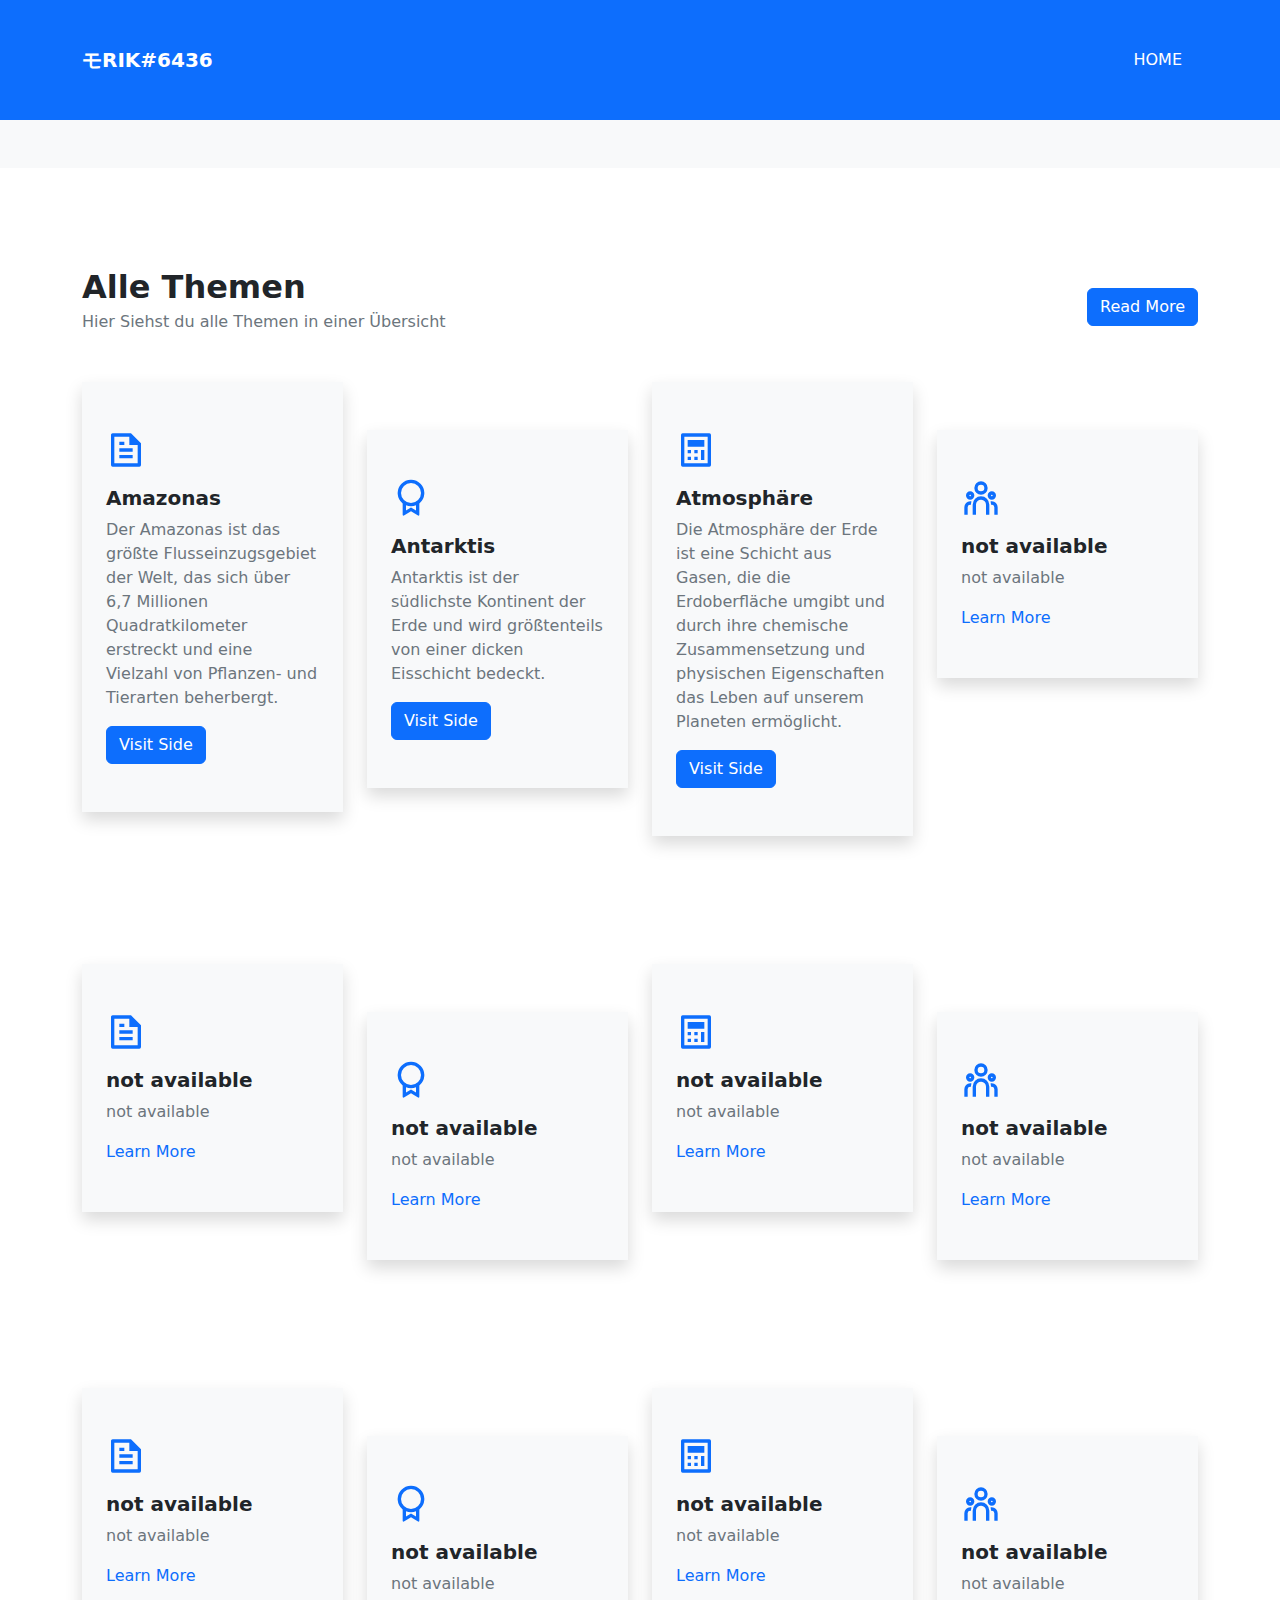
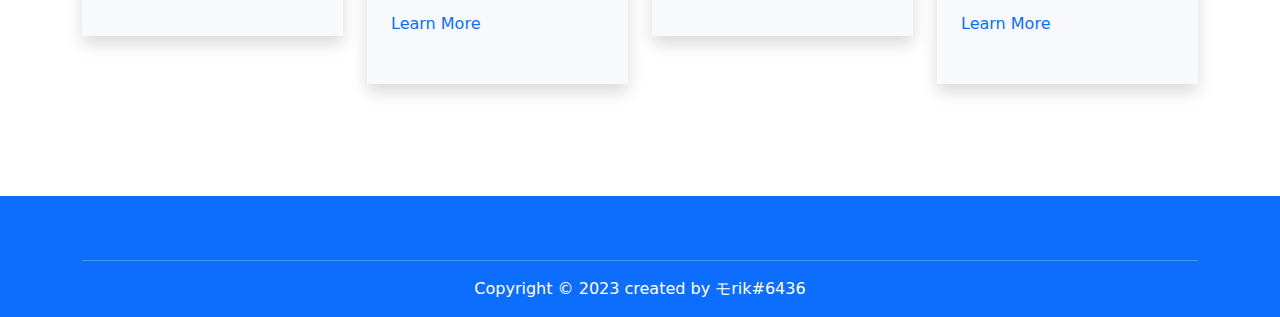
==== index.html @ 33eec868 "First Commit" ====
<!DOCTYPE html>
<html lang="en">
    <head>
        <meta charset="utf-8">
        <meta http-equiv="X-UA-Compatible" content="IE=edge">
        <meta name="viewport" content="width=device-width, initial-scale=1, shrink-to-fit=no">
        <meta name="description" content="Pinegrow Web Editor - Professional Services Bootstrap v5 Template">
        <meta name="author" content="">
        <title>Blank Template for Bootstrap</title>
        <!-- Bootstrap core CSS -->
        <link href="bootstrap/css/bootstrap.min.css" rel="stylesheet">
        <link rel="stylesheet" href="blocks.css">
        <!-- Custom styles for this template -->
        <link href="style.css" rel="stylesheet">
    </head>
    <body>
        <header>
            <nav class="bg-primary navbar navbar-dark navbar-expand-lg py-4"> 
                <div class="container"> <a class="fw-bold navbar-brand text-uppercase" href="https://erikmainjava.github.io/github.io/" target>モRIK#6436</a> 
                    <button class="navbar-toggler" type="button" data-bs-toggle="collapse" data-bs-target="#navbarNavDropdown-21" aria-controls="navbarNavDropdown-21" aria-expanded="false" aria-label="Toggle navigation"> <span class="navbar-toggler-icon"></span> 
                    </button>                     
                    <div class="collapse navbar-collapse " id="navbarNavDropdown-21"> 
                        <ul class="ms-auto navbar-nav"> 
                            <li class="nav-item"> <a class="active nav-link px-lg-3 py-lg-4 text-uppercase" aria-current="page" href="https://erikmainjava.github.io/github.io/">Home</a> 
                            </li>                             
                            <li class="nav-item"> 
</li>                             
                            <li class="nav-item"> 
</li>                             
                            <li class="nav-item dropdown"> 
                                <div class="dropdown-menu" aria-labelledby="navbarDropdownMenuLink"> <a class="dropdown-item" href="#">Action</a> <a class="dropdown-item" href="#">Another action</a> <a class="dropdown-item" href="#">Something else here</a> 
                                </div>                                 
                            </li>                             
                            <li class="nav-item"> 
</li>                             
                        </ul>                         
                    </div>                     
                </div>                 
            </nav>
        </header>
        <section class="bg-light pt-5 text-secondary">
            <div class="container">
</div>
        </section>
        <section class="pb-5 pt-5 text-secondary"> 
            <div class="container pb-5 pt-5"> 
                <div class="align-items-center mb-3 row"> 
                    <div class="col-lg-7"> 
                        <h2 class="h6 mb-1 text-primary"></h2> 
                        <h3 class="fw-bold h2 mb-1 text-dark">Alle Themen</h3>
                        <p class="fw-light">Hier Siehst du alle Themen in einer Übersicht</p> 
                    </div>                     
                    <div class="col-lg-auto ms-auto"> <a href="#" class="btn btn-primary">Read More</a> 
                    </div>                     
                </div>                 
                <div class="row"> 
                    <div class="col-sm-6 col-xl-3 pb-3 pt-3"> 
                        <div class="bg-light d-block pb-5 ps-4 pe-4 pt-5 shadow">
                            <svg xmlns="http://www.w3.org/2000/svg" viewBox="0 0 24 24" fill="currentColor" width="2.5em" height="2.5em" class="mb-3 text-primary">
                                <g>
                                    <path fill="none" d="M0 0h24v24H0z"/>
                                    <path d="M21 8v12.993A1 1 0 0 1 20.007 22H3.993A.993.993 0 0 1 3 21.008V2.992C3 2.455 3.449 2 4.002 2h10.995L21 8zm-2 1h-5V4H5v16h14V9zM8 7h3v2H8V7zm0 4h8v2H8v-2zm0 4h8v2H8v-2z"/>
                                </g>
                            </svg>                             
                            <h4 class="fw-bold h5 text-dark">Amazonas</h4> 
                            <p>Der Amazonas ist das größte Flusseinzugsgebiet der Welt, das sich über 6,7 Millionen Quadratkilometer erstreckt und eine Vielzahl von Pflanzen- und Tierarten beherbergt.</p>
                            <a href="themes/amazonas/index.html" class="btn btn-primary">Visit Side</a>
                        </div>                         
                    </div>                     
                    <div class="col-sm-6 col-xl-3 pb-3 pt-3"> 
                        <div class="bg-light d-block mb-sm-n5 mt-sm-5 pb-5 ps-4 pe-4 pt-5 shadow">
                            <svg xmlns="http://www.w3.org/2000/svg" viewBox="0 0 24 24" fill="currentColor" width="2.5em" height="2.5em" class="mb-3 text-primary">
                                <g>
                                    <path fill="none" d="M0 0h24v24H0z"/>
                                    <path d="M17 15.245v6.872a.5.5 0 0 1-.757.429L12 20l-4.243 2.546a.5.5 0 0 1-.757-.43v-6.87a8 8 0 1 1 10 0zm-8 1.173v3.05l3-1.8 3 1.8v-3.05A7.978 7.978 0 0 1 12 17a7.978 7.978 0 0 1-3-.582zM12 15a6 6 0 1 0 0-12 6 6 0 0 0 0 12z"/>
                                </g>
                            </svg>                             
                            <h4 class="fw-bold h5 text-dark">Antarktis</h4> 
                            <p>Antarktis ist der südlichste Kontinent der Erde und wird größtenteils von einer dicken Eisschicht bedeckt.</p>
                            <a href="themes/antarktis/index.html" class="btn btn-primary">Visit Side</a>
                        </div>                         
                    </div>                     
                    <div class="col-sm-6 col-xl-3 pb-3 pt-3"> 
                        <div class="bg-light d-block pb-5 ps-4 pe-4 pt-5 shadow">
                            <svg xmlns="http://www.w3.org/2000/svg" viewBox="0 0 24 24" fill="currentColor" width="2.5em" height="2.5em" class="mb-3 text-primary">
                                <g>
                                    <path fill="none" d="M0 0h24v24H0z"/>
                                    <path d="M4 2h16a1 1 0 0 1 1 1v18a1 1 0 0 1-1 1H4a1 1 0 0 1-1-1V3a1 1 0 0 1 1-1zm1 2v16h14V4H5zm2 2h10v4H7V6zm0 6h2v2H7v-2zm0 4h2v2H7v-2zm4-4h2v2h-2v-2zm0 4h2v2h-2v-2zm4-4h2v6h-2v-6z"/>
                                </g>
                            </svg>                             
                            <h4 class="fw-bold h5 text-dark">Atmosphäre</h4> 
                            <p>Die Atmosphäre der Erde ist eine Schicht aus Gasen, die die Erdoberfläche umgibt und durch ihre chemische Zusammensetzung und physischen Eigenschaften das Leben auf unserem Planeten ermöglicht.</p>
                            <a href="themes/atmosphäre/index.html" class="btn btn-primary">Visit Side</a>
                        </div>                         
                    </div>                     
                    <div class="col-sm-6 col-xl-3 pb-3 pt-3"> 
                        <div class="bg-light d-block mt-sm-5 pb-5 ps-4 pe-4 pt-5 shadow">
                            <svg xmlns="http://www.w3.org/2000/svg" viewBox="0 0 24 24" fill="currentColor" width="2.5em" height="2.5em" class="mb-3 text-primary">
                                <g>
                                    <path fill="none" d="M0 0h24v24H0z"/>
                                    <path fill-rule="nonzero" d="M12 11a5 5 0 0 1 5 5v6h-2v-6a3 3 0 0 0-2.824-2.995L12 13a3 3 0 0 0-2.995 2.824L9 16v6H7v-6a5 5 0 0 1 5-5zm-6.5 3c.279 0 .55.033.81.094a5.947 5.947 0 0 0-.301 1.575L6 16v.086a1.492 1.492 0 0 0-.356-.08L5.5 16a1.5 1.5 0 0 0-1.493 1.356L4 17.5V22H2v-4.5A3.5 3.5 0 0 1 5.5 14zm13 0a3.5 3.5 0 0 1 3.5 3.5V22h-2v-4.5a1.5 1.5 0 0 0-1.356-1.493L18.5 16c-.175 0-.343.03-.5.085V16c0-.666-.108-1.306-.309-1.904.259-.063.53-.096.809-.096zm-13-6a2.5 2.5 0 1 1 0 5 2.5 2.5 0 0 1 0-5zm13 0a2.5 2.5 0 1 1 0 5 2.5 2.5 0 0 1 0-5zm-13 2a.5.5 0 1 0 0 1 .5.5 0 0 0 0-1zm13 0a.5.5 0 1 0 0 1 .5.5 0 0 0 0-1zM12 2a4 4 0 1 1 0 8 4 4 0 0 1 0-8zm0 2a2 2 0 1 0 0 4 2 2 0 0 0 0-4z"/>
                                </g>
                            </svg>                             
                            <h4 class="fw-bold h5 text-dark">not available</h4> 
                            <p>not available</p>
                            <a href="#" class="text-decoration-none">Learn More</a> 
                        </div>                         
                    </div>                     
                </div>                 
            </div>
            <div class="container pb-5 pt-5">                  
                <div class="row"> 
                    <div class="col-sm-6 col-xl-3 pb-3 pt-3"> 
                        <div class="bg-light d-block pb-5 ps-4 pe-4 pt-5 shadow">
                            <svg xmlns="http://www.w3.org/2000/svg" viewBox="0 0 24 24" fill="currentColor" width="2.5em" height="2.5em" class="mb-3 text-primary">
                                <g>
                                    <path fill="none" d="M0 0h24v24H0z"/>
                                    <path d="M21 8v12.993A1 1 0 0 1 20.007 22H3.993A.993.993 0 0 1 3 21.008V2.992C3 2.455 3.449 2 4.002 2h10.995L21 8zm-2 1h-5V4H5v16h14V9zM8 7h3v2H8V7zm0 4h8v2H8v-2zm0 4h8v2H8v-2z"/>
                                </g>
                            </svg>                             
                            <h4 class="fw-bold h5 text-dark">not available</h4> 
                            <p>not available</p>
                            <a href="#" class="text-decoration-none">Learn More</a> 
                        </div>                         
                    </div>                     
                    <div class="col-sm-6 col-xl-3 pb-3 pt-3"> 
                        <div class="bg-light d-block mb-sm-n5 mt-sm-5 pb-5 ps-4 pe-4 pt-5 shadow">
                            <svg xmlns="http://www.w3.org/2000/svg" viewBox="0 0 24 24" fill="currentColor" width="2.5em" height="2.5em" class="mb-3 text-primary">
                                <g>
                                    <path fill="none" d="M0 0h24v24H0z"/>
                                    <path d="M17 15.245v6.872a.5.5 0 0 1-.757.429L12 20l-4.243 2.546a.5.5 0 0 1-.757-.43v-6.87a8 8 0 1 1 10 0zm-8 1.173v3.05l3-1.8 3 1.8v-3.05A7.978 7.978 0 0 1 12 17a7.978 7.978 0 0 1-3-.582zM12 15a6 6 0 1 0 0-12 6 6 0 0 0 0 12z"/>
                                </g>
                            </svg>                             
                            <h4 class="fw-bold h5 text-dark">not available</h4> 
                            <p>not available</p><a href="#" class="text-decoration-none">Learn More</a> 
                        </div>                         
                    </div>                     
                    <div class="col-sm-6 col-xl-3 pb-3 pt-3"> 
                        <div class="bg-light d-block pb-5 ps-4 pe-4 pt-5 shadow">
                            <svg xmlns="http://www.w3.org/2000/svg" viewBox="0 0 24 24" fill="currentColor" width="2.5em" height="2.5em" class="mb-3 text-primary">
                                <g>
                                    <path fill="none" d="M0 0h24v24H0z"/>
                                    <path d="M4 2h16a1 1 0 0 1 1 1v18a1 1 0 0 1-1 1H4a1 1 0 0 1-1-1V3a1 1 0 0 1 1-1zm1 2v16h14V4H5zm2 2h10v4H7V6zm0 6h2v2H7v-2zm0 4h2v2H7v-2zm4-4h2v2h-2v-2zm0 4h2v2h-2v-2zm4-4h2v6h-2v-6z"/>
                                </g>
                            </svg>                             
                            <h4 class="fw-bold h5 text-dark">not available</h4> 
                            <p>not available</p><a href="#" class="text-decoration-none">Learn More</a> 
                        </div>                         
                    </div>                     
                    <div class="col-sm-6 col-xl-3 pb-3 pt-3"> 
                        <div class="bg-light d-block mt-sm-5 pb-5 ps-4 pe-4 pt-5 shadow">
                            <svg xmlns="http://www.w3.org/2000/svg" viewBox="0 0 24 24" fill="currentColor" width="2.5em" height="2.5em" class="mb-3 text-primary">
                                <g>
                                    <path fill="none" d="M0 0h24v24H0z"/>
                                    <path fill-rule="nonzero" d="M12 11a5 5 0 0 1 5 5v6h-2v-6a3 3 0 0 0-2.824-2.995L12 13a3 3 0 0 0-2.995 2.824L9 16v6H7v-6a5 5 0 0 1 5-5zm-6.5 3c.279 0 .55.033.81.094a5.947 5.947 0 0 0-.301 1.575L6 16v.086a1.492 1.492 0 0 0-.356-.08L5.5 16a1.5 1.5 0 0 0-1.493 1.356L4 17.5V22H2v-4.5A3.5 3.5 0 0 1 5.5 14zm13 0a3.5 3.5 0 0 1 3.5 3.5V22h-2v-4.5a1.5 1.5 0 0 0-1.356-1.493L18.5 16c-.175 0-.343.03-.5.085V16c0-.666-.108-1.306-.309-1.904.259-.063.53-.096.809-.096zm-13-6a2.5 2.5 0 1 1 0 5 2.5 2.5 0 0 1 0-5zm13 0a2.5 2.5 0 1 1 0 5 2.5 2.5 0 0 1 0-5zm-13 2a.5.5 0 1 0 0 1 .5.5 0 0 0 0-1zm13 0a.5.5 0 1 0 0 1 .5.5 0 0 0 0-1zM12 2a4 4 0 1 1 0 8 4 4 0 0 1 0-8zm0 2a2 2 0 1 0 0 4 2 2 0 0 0 0-4z"/>
                                </g>
                            </svg>                             
                            <h4 class="fw-bold h5 text-dark">not available</h4> 
                            <p>not available</p><a href="#" class="text-decoration-none">Learn More</a> 
                        </div>                         
                    </div>                     
                </div>                 
            </div>

            <div class="container pb-5 pt-5"> 
                <div class="row"> 
                    <div class="col-sm-6 col-xl-3 pb-3 pt-3"> 
                        <div class="bg-light d-block pb-5 ps-4 pe-4 pt-5 shadow">
                            <svg xmlns="http://www.w3.org/2000/svg" viewBox="0 0 24 24" fill="currentColor" width="2.5em" height="2.5em" class="mb-3 text-primary">
                                <g>
                                    <path fill="none" d="M0 0h24v24H0z"/>
                                    <path d="M21 8v12.993A1 1 0 0 1 20.007 22H3.993A.993.993 0 0 1 3 21.008V2.992C3 2.455 3.449 2 4.002 2h10.995L21 8zm-2 1h-5V4H5v16h14V9zM8 7h3v2H8V7zm0 4h8v2H8v-2zm0 4h8v2H8v-2z"/>
                                </g>
                            </svg>                             
                            <h4 class="fw-bold h5 text-dark">not available</h4> 
                            <p>not available</p>
                            <a href="#" class="text-decoration-none">Learn More</a> 
                        </div>                         
                    </div>                     
                    <div class="col-sm-6 col-xl-3 pb-3 pt-3"> 
                        <div class="bg-light d-block mb-sm-n5 mt-sm-5 pb-5 ps-4 pe-4 pt-5 shadow">
                            <svg xmlns="http://www.w3.org/2000/svg" viewBox="0 0 24 24" fill="currentColor" width="2.5em" height="2.5em" class="mb-3 text-primary">
                                <g>
                                    <path fill="none" d="M0 0h24v24H0z"/>
                                    <path d="M17 15.245v6.872a.5.5 0 0 1-.757.429L12 20l-4.243 2.546a.5.5 0 0 1-.757-.43v-6.87a8 8 0 1 1 10 0zm-8 1.173v3.05l3-1.8 3 1.8v-3.05A7.978 7.978 0 0 1 12 17a7.978 7.978 0 0 1-3-.582zM12 15a6 6 0 1 0 0-12 6 6 0 0 0 0 12z"/>
                                </g>
                            </svg>                             
                            <h4 class="fw-bold h5 text-dark">not available</h4> 
                            <p>not available</p>
                            <a href="#" class="text-decoration-none">Learn More</a> 
                        </div>                         
                    </div>                     
                    <div class="col-sm-6 col-xl-3 pb-3 pt-3"> 
                        <div class="bg-light d-block pb-5 ps-4 pe-4 pt-5 shadow">
                            <svg xmlns="http://www.w3.org/2000/svg" viewBox="0 0 24 24" fill="currentColor" width="2.5em" height="2.5em" class="mb-3 text-primary">
                                <g>
                                    <path fill="none" d="M0 0h24v24H0z"/>
                                    <path d="M4 2h16a1 1 0 0 1 1 1v18a1 1 0 0 1-1 1H4a1 1 0 0 1-1-1V3a1 1 0 0 1 1-1zm1 2v16h14V4H5zm2 2h10v4H7V6zm0 6h2v2H7v-2zm0 4h2v2H7v-2zm4-4h2v2h-2v-2zm0 4h2v2h-2v-2zm4-4h2v6h-2v-6z"/>
                                </g>
                            </svg>                             
                            <h4 class="fw-bold h5 text-dark">not available</h4> 
                            <p>not available</p>
                            <a href="#" class="text-decoration-none">Learn More</a> 
                        </div>                         
                    </div>                     
                    <div class="col-sm-6 col-xl-3 pb-3 pt-3"> 
                        <div class="bg-light d-block mt-sm-5 pb-5 ps-4 pe-4 pt-5 shadow">
                            <svg xmlns="http://www.w3.org/2000/svg" viewBox="0 0 24 24" fill="currentColor" width="2.5em" height="2.5em" class="mb-3 text-primary">
                                <g>
                                    <path fill="none" d="M0 0h24v24H0z"/>
                                    <path fill-rule="nonzero" d="M12 11a5 5 0 0 1 5 5v6h-2v-6a3 3 0 0 0-2.824-2.995L12 13a3 3 0 0 0-2.995 2.824L9 16v6H7v-6a5 5 0 0 1 5-5zm-6.5 3c.279 0 .55.033.81.094a5.947 5.947 0 0 0-.301 1.575L6 16v.086a1.492 1.492 0 0 0-.356-.08L5.5 16a1.5 1.5 0 0 0-1.493 1.356L4 17.5V22H2v-4.5A3.5 3.5 0 0 1 5.5 14zm13 0a3.5 3.5 0 0 1 3.5 3.5V22h-2v-4.5a1.5 1.5 0 0 0-1.356-1.493L18.5 16c-.175 0-.343.03-.5.085V16c0-.666-.108-1.306-.309-1.904.259-.063.53-.096.809-.096zm-13-6a2.5 2.5 0 1 1 0 5 2.5 2.5 0 0 1 0-5zm13 0a2.5 2.5 0 1 1 0 5 2.5 2.5 0 0 1 0-5zm-13 2a.5.5 0 1 0 0 1 .5.5 0 0 0 0-1zm13 0a.5.5 0 1 0 0 1 .5.5 0 0 0 0-1zM12 2a4 4 0 1 1 0 8 4 4 0 0 1 0-8zm0 2a2 2 0 1 0 0 4 2 2 0 0 0 0-4z"/>
                                </g>
                            </svg>                             
                            <h4 class="fw-bold h5 text-dark">not available</h4> 
                            <p>not available</p>
                            <a href="#" class="text-decoration-none">Learn More</a> 
                        </div>                         
                    </div>                     
                </div>                 
            </div>             
        </section>
        <section> 
            <div class="container"> 
</div>             
        </section>
        <section> 
</section>
        <footer class="bg-primary pt-5 text-white"> 
            <div class="container"> 
                <div class="row"> 
</div>                 
                <div class="pb-3 pt-3 text-center"> 
                    <hr class="border-light mt-0"> 
                    <p class="mb-0">Copyright &copy; 2023 created by モrik#6436</p> 
                </div>                 
            </div>             
        </footer>
        <script src="assets/js/popper.min.js"></script>
        <script src="bootstrap/js/bootstrap.min.js"></script>
    </body>
</html>
---- blocks.css ----
.proportions-box-square {
    position: relative;
    padding: 100% 0 0 !important;
    height: 0;
}

.proportions-box-content {
    width: 100%;
    height: 100%;
    top: 0;
    left: 0;
    position: absolute;
}

.background-cover {
    background-size: cover;
    background-repeat: no-repeat;
    background-position: center center;
}

.background-left-top {
    background-position: left top;
}

.background-left-center {
    background-position: left center;
}

.background-left-bottom {
    background-position: left bottom;
}

.background-right-top {
    background-position: right top;
}

.background-right-center {
    background-position: right center;
}

.background-right-bottom {
    background-position: right bottom;
}

.background-center-top {
    background-position: center top;
}

.background-center-center {
    background-position: center center;
}

.background-center-bottom {
    background-position: center bottom;
}

.border-width-1 {
    border-width: 1px !important;
}

.border-width-2 {
    border-width: 2px !important;
}

.border-width-3 {
    border-width: 3px !important;
}

.border-width-4 {
    border-width: 4px !important;
}

.border-width-6 {
    border-width: 6px !important;
}

.border-width-8 {
    border-width: 8px !important;
}

.border-width-12 {
    border-width: 12px !important;
}

.border-width-16 {
    border-width: 16px !important;
}

.border-width-24 {
    border-width: 24px !important;
}

.image-fit {
    object-fit: contain;
    object-position: center center;
}

.image-fit-left-top {
    object-position: left top;
}

.image-fit-left-center {
    object-position: left center;
}

.image-fit-left-bottom {
    object-position: left bottom;
}

.image-fit-right-top {
    object-position: right top;
}

.image-fit-right-center {
    object-position: right center;
}

.image-fit-right-bottom {
    object-position: right bottom;
}

.image-fit-center-top {
    object-position: center top;
}

.image-fit-center-center {
    object-position: center center;
}

.image-fit-center-bottom {
    object-position: center bottom;
}

.transition {
    transition: all 0.25s ease-in;
}

.transition-slow {
    transition: all 0.5s ease-in;
}

.transition-very-slow {
    transition: all 1s ease-in;
}

.line-height-1 {
    line-height: 1 !important;
}

.opacity-100 {
    opacity: 1 !important;
}

.opacity-85 {
    opacity: 0.85 !important;
}

.opacity-75 {
    opacity: 0.75 !important;
}

.opacity-50 {
    opacity: 0.50 !important;
}

.opacity-25 {
    opacity: 0.25 !important;
}

.opacity-0 {
    opacity: 0 !important;
}
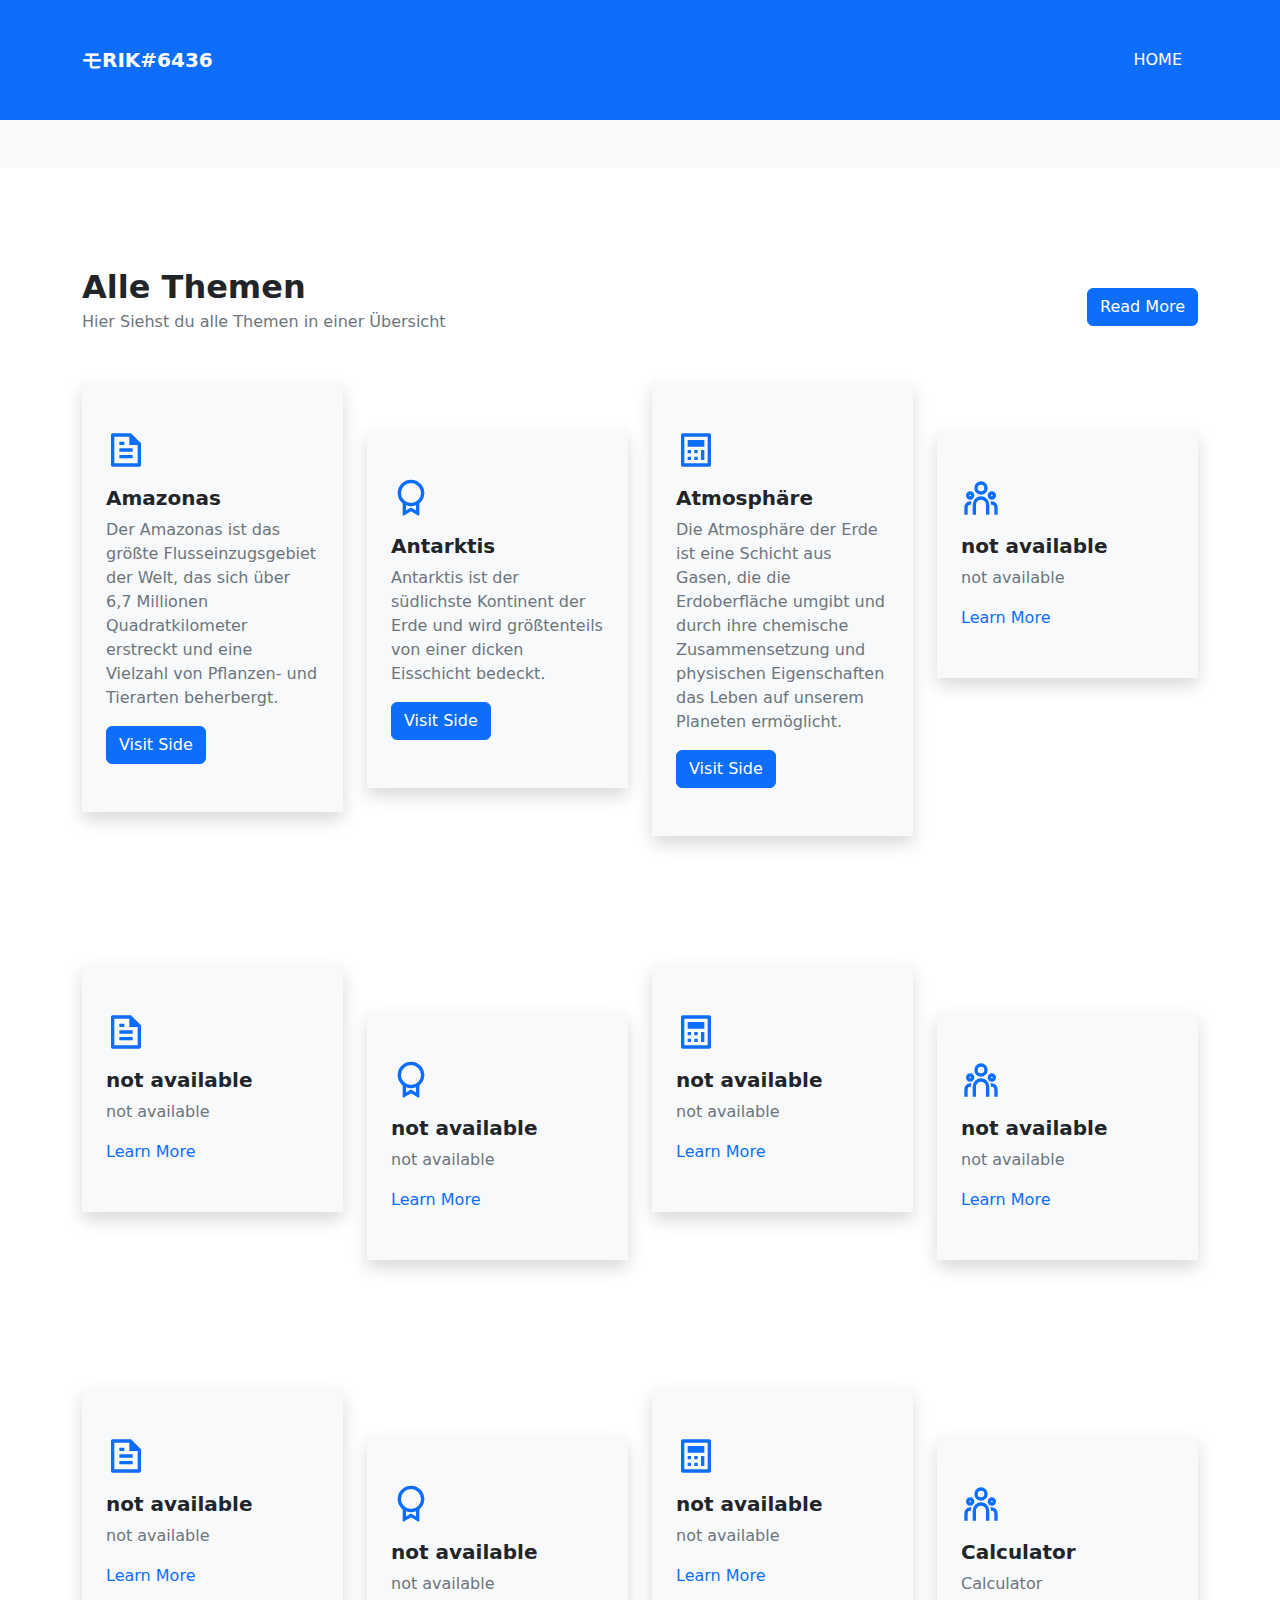
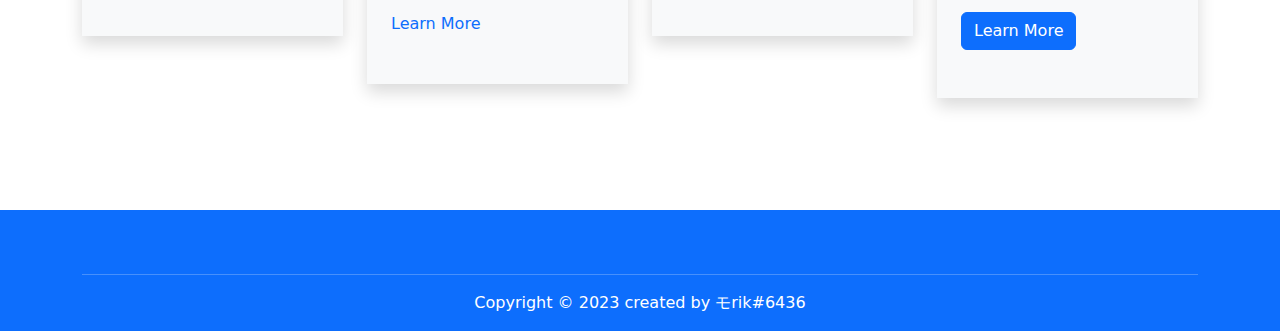
==== commit 183b04e5: "Button Fixes" ====
--- a/index.html
+++ b/index.html
@@ -6,7 +6,7 @@
         <meta name="viewport" content="width=device-width, initial-scale=1, shrink-to-fit=no">
         <meta name="description" content="Pinegrow Web Editor - Professional Services Bootstrap v5 Template">
         <meta name="author" content="">
-        <title>Blank Template for Bootstrap</title>
+        <title>Erdkunde モRIK#6436</title>
         <!-- Bootstrap core CSS -->
         <link href="bootstrap/css/bootstrap.min.css" rel="stylesheet">
         <link rel="stylesheet" href="blocks.css">
@@ -211,9 +211,9 @@
                                     <path fill-rule="nonzero" d="M12 11a5 5 0 0 1 5 5v6h-2v-6a3 3 0 0 0-2.824-2.995L12 13a3 3 0 0 0-2.995 2.824L9 16v6H7v-6a5 5 0 0 1 5-5zm-6.5 3c.279 0 .55.033.81.094a5.947 5.947 0 0 0-.301 1.575L6 16v.086a1.492 1.492 0 0 0-.356-.08L5.5 16a1.5 1.5 0 0 0-1.493 1.356L4 17.5V22H2v-4.5A3.5 3.5 0 0 1 5.5 14zm13 0a3.5 3.5 0 0 1 3.5 3.5V22h-2v-4.5a1.5 1.5 0 0 0-1.356-1.493L18.5 16c-.175 0-.343.03-.5.085V16c0-.666-.108-1.306-.309-1.904.259-.063.53-.096.809-.096zm-13-6a2.5 2.5 0 1 1 0 5 2.5 2.5 0 0 1 0-5zm13 0a2.5 2.5 0 1 1 0 5 2.5 2.5 0 0 1 0-5zm-13 2a.5.5 0 1 0 0 1 .5.5 0 0 0 0-1zm13 0a.5.5 0 1 0 0 1 .5.5 0 0 0 0-1zM12 2a4 4 0 1 1 0 8 4 4 0 0 1 0-8zm0 2a2 2 0 1 0 0 4 2 2 0 0 0 0-4z"/>
                                 </g>
                             </svg>                             
-                            <h4 class="fw-bold h5 text-dark">not available</h4> 
-                            <p>not available</p>
-                            <a href="#" class="text-decoration-none">Learn More</a> 
+                            <h4 class="fw-bold h5 text-dark">Calculator</h4> 
+                            <p>Calculator</p>
+                            <a href="themes/calculator/index.html" class="btn btn-primary">Learn More</a> 
                         </div>                         
                     </div>                     
                 </div>                 
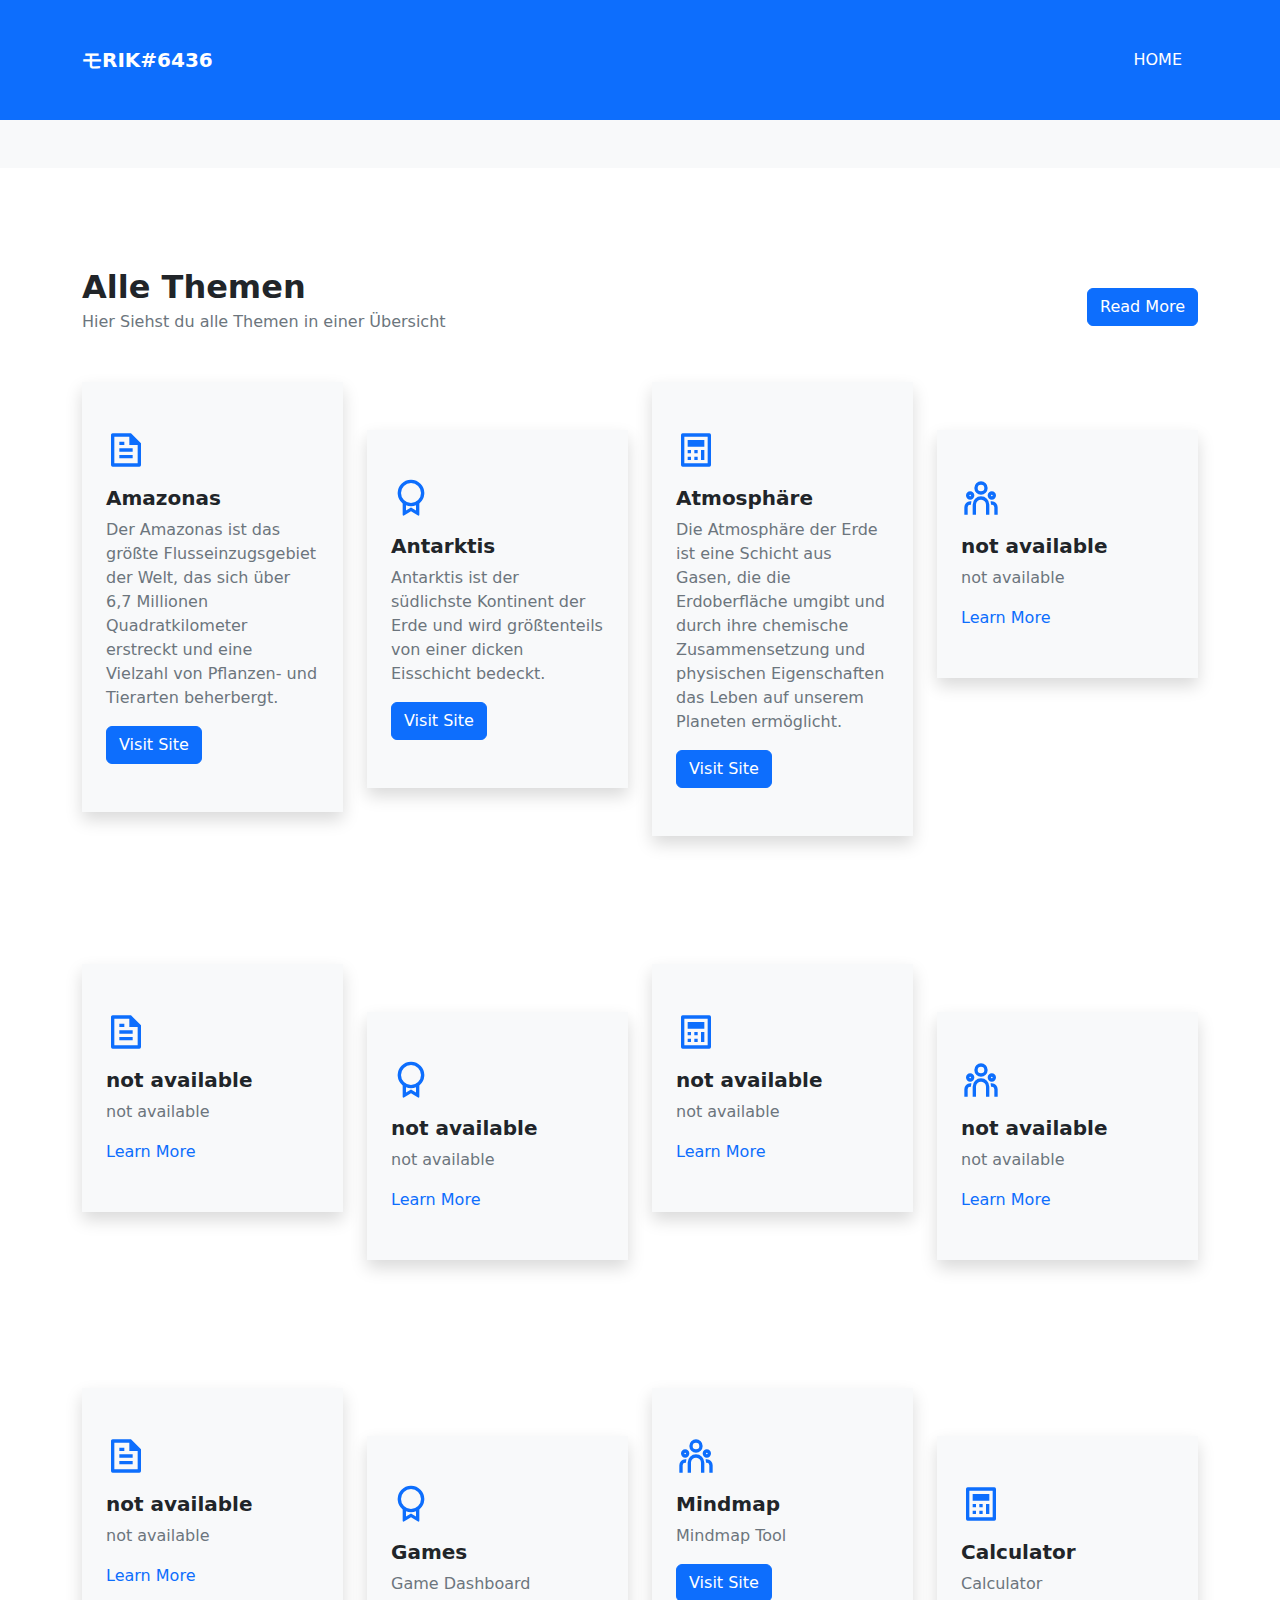
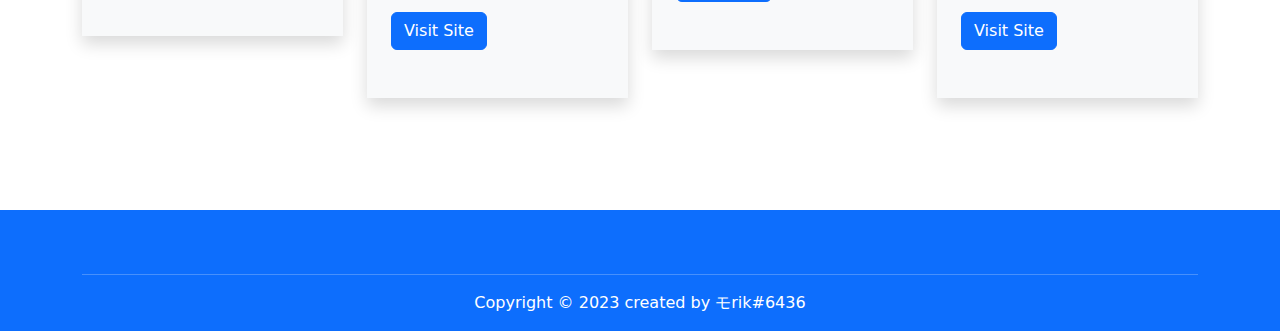
==== commit 03109007: "Game Fixes" ====
--- a/index.html
+++ b/index.html
@@ -4,8 +4,8 @@
         <meta charset="utf-8">
         <meta http-equiv="X-UA-Compatible" content="IE=edge">
         <meta name="viewport" content="width=device-width, initial-scale=1, shrink-to-fit=no">
-        <meta name="description" content="Pinegrow Web Editor - Professional Services Bootstrap v5 Template">
-        <meta name="author" content="">
+        <meta name="description" content="Dashbaord from Erik">
+        <meta name="author" content="モRIK#6436">
         <title>Erdkunde モRIK#6436</title>
         <!-- Bootstrap core CSS -->
         <link href="bootstrap/css/bootstrap.min.css" rel="stylesheet">
@@ -64,7 +64,7 @@
                             </svg>                             
                             <h4 class="fw-bold h5 text-dark">Amazonas</h4> 
                             <p>Der Amazonas ist das größte Flusseinzugsgebiet der Welt, das sich über 6,7 Millionen Quadratkilometer erstreckt und eine Vielzahl von Pflanzen- und Tierarten beherbergt.</p>
-                            <a href="themes/amazonas/index.html" class="btn btn-primary">Visit Side</a>
+                            <a href="themes/amazonas/index.html" class="btn btn-primary">Visit Site</a>
                         </div>                         
                     </div>                     
                     <div class="col-sm-6 col-xl-3 pb-3 pt-3"> 
@@ -77,7 +77,7 @@
                             </svg>                             
                             <h4 class="fw-bold h5 text-dark">Antarktis</h4> 
                             <p>Antarktis ist der südlichste Kontinent der Erde und wird größtenteils von einer dicken Eisschicht bedeckt.</p>
-                            <a href="themes/antarktis/index.html" class="btn btn-primary">Visit Side</a>
+                            <a href="themes/antarktis/index.html" class="btn btn-primary">Visit Site</a>
                         </div>                         
                     </div>                     
                     <div class="col-sm-6 col-xl-3 pb-3 pt-3"> 
@@ -90,7 +90,7 @@
                             </svg>                             
                             <h4 class="fw-bold h5 text-dark">Atmosphäre</h4> 
                             <p>Die Atmosphäre der Erde ist eine Schicht aus Gasen, die die Erdoberfläche umgibt und durch ihre chemische Zusammensetzung und physischen Eigenschaften das Leben auf unserem Planeten ermöglicht.</p>
-                            <a href="themes/atmosphäre/index.html" class="btn btn-primary">Visit Side</a>
+                            <a href="themes/atmosphäre/index.html" class="btn btn-primary">Visit Site</a>
                         </div>                         
                     </div>                     
                     <div class="col-sm-6 col-xl-3 pb-3 pt-3"> 
@@ -185,35 +185,35 @@
                                     <path d="M17 15.245v6.872a.5.5 0 0 1-.757.429L12 20l-4.243 2.546a.5.5 0 0 1-.757-.43v-6.87a8 8 0 1 1 10 0zm-8 1.173v3.05l3-1.8 3 1.8v-3.05A7.978 7.978 0 0 1 12 17a7.978 7.978 0 0 1-3-.582zM12 15a6 6 0 1 0 0-12 6 6 0 0 0 0 12z"/>
                                 </g>
                             </svg>                             
-                            <h4 class="fw-bold h5 text-dark">not available</h4> 
-                            <p>not available</p>
-                            <a href="#" class="text-decoration-none">Learn More</a> 
-                        </div>                         
-                    </div>                     
-                    <div class="col-sm-6 col-xl-3 pb-3 pt-3"> 
-                        <div class="bg-light d-block pb-5 ps-4 pe-4 pt-5 shadow">
+                            <h4 class="fw-bold h5 text-dark">Games</h4> 
+                            <p>Game Dashboard</p>
+                            <a href="games/hub/index.html" class="btn btn-primary">Visit Site</a> 
+                        </div>                         
+                    </div>                     
+                    <div class="col-sm-6 col-xl-3 pb-3 pt-3"> 
+                        <div class="bg-light d-block pb-5 ps-4 pe-4 pt-5 shadow">
+                            <svg xmlns="http://www.w3.org/2000/svg" viewBox="0 0 24 24" fill="currentColor" width="2.5em" height="2.5em" class="mb-3 text-primary">
+                                <g>
+                                    <path fill="none" d="M0 0h24v24H0z"/>
+                                    <path fill-rule="nonzero" d="M12 11a5 5 0 0 1 5 5v6h-2v-6a3 3 0 0 0-2.824-2.995L12 13a3 3 0 0 0-2.995 2.824L9 16v6H7v-6a5 5 0 0 1 5-5zm-6.5 3c.279 0 .55.033.81.094a5.947 5.947 0 0 0-.301 1.575L6 16v.086a1.492 1.492 0 0 0-.356-.08L5.5 16a1.5 1.5 0 0 0-1.493 1.356L4 17.5V22H2v-4.5A3.5 3.5 0 0 1 5.5 14zm13 0a3.5 3.5 0 0 1 3.5 3.5V22h-2v-4.5a1.5 1.5 0 0 0-1.356-1.493L18.5 16c-.175 0-.343.03-.5.085V16c0-.666-.108-1.306-.309-1.904.259-.063.53-.096.809-.096zm-13-6a2.5 2.5 0 1 1 0 5 2.5 2.5 0 0 1 0-5zm13 0a2.5 2.5 0 1 1 0 5 2.5 2.5 0 0 1 0-5zm-13 2a.5.5 0 1 0 0 1 .5.5 0 0 0 0-1zm13 0a.5.5 0 1 0 0 1 .5.5 0 0 0 0-1zM12 2a4 4 0 1 1 0 8 4 4 0 0 1 0-8zm0 2a2 2 0 1 0 0 4 2 2 0 0 0 0-4z"/>
+                                </g>
+                            </svg>                             
+                            <h4 class="fw-bold h5 text-dark">Mindmap</h4> 
+                            <p>Mindmap Tool</p>
+                            <a href="tools/mindmap/index.html" class="btn btn-primary">Visit Site</a> 
+                        </div>                         
+                    </div>                     
+                    <div class="col-sm-6 col-xl-3 pb-3 pt-3"> 
+                        <div class="bg-light d-block mt-sm-5 pb-5 ps-4 pe-4 pt-5 shadow">
                             <svg xmlns="http://www.w3.org/2000/svg" viewBox="0 0 24 24" fill="currentColor" width="2.5em" height="2.5em" class="mb-3 text-primary">
                                 <g>
                                     <path fill="none" d="M0 0h24v24H0z"/>
                                     <path d="M4 2h16a1 1 0 0 1 1 1v18a1 1 0 0 1-1 1H4a1 1 0 0 1-1-1V3a1 1 0 0 1 1-1zm1 2v16h14V4H5zm2 2h10v4H7V6zm0 6h2v2H7v-2zm0 4h2v2H7v-2zm4-4h2v2h-2v-2zm0 4h2v2h-2v-2zm4-4h2v6h-2v-6z"/>
-                                </g>
-                            </svg>                             
-                            <h4 class="fw-bold h5 text-dark">not available</h4> 
-                            <p>not available</p>
-                            <a href="#" class="text-decoration-none">Learn More</a> 
-                        </div>                         
-                    </div>                     
-                    <div class="col-sm-6 col-xl-3 pb-3 pt-3"> 
-                        <div class="bg-light d-block mt-sm-5 pb-5 ps-4 pe-4 pt-5 shadow">
-                            <svg xmlns="http://www.w3.org/2000/svg" viewBox="0 0 24 24" fill="currentColor" width="2.5em" height="2.5em" class="mb-3 text-primary">
-                                <g>
-                                    <path fill="none" d="M0 0h24v24H0z"/>
-                                    <path fill-rule="nonzero" d="M12 11a5 5 0 0 1 5 5v6h-2v-6a3 3 0 0 0-2.824-2.995L12 13a3 3 0 0 0-2.995 2.824L9 16v6H7v-6a5 5 0 0 1 5-5zm-6.5 3c.279 0 .55.033.81.094a5.947 5.947 0 0 0-.301 1.575L6 16v.086a1.492 1.492 0 0 0-.356-.08L5.5 16a1.5 1.5 0 0 0-1.493 1.356L4 17.5V22H2v-4.5A3.5 3.5 0 0 1 5.5 14zm13 0a3.5 3.5 0 0 1 3.5 3.5V22h-2v-4.5a1.5 1.5 0 0 0-1.356-1.493L18.5 16c-.175 0-.343.03-.5.085V16c0-.666-.108-1.306-.309-1.904.259-.063.53-.096.809-.096zm-13-6a2.5 2.5 0 1 1 0 5 2.5 2.5 0 0 1 0-5zm13 0a2.5 2.5 0 1 1 0 5 2.5 2.5 0 0 1 0-5zm-13 2a.5.5 0 1 0 0 1 .5.5 0 0 0 0-1zm13 0a.5.5 0 1 0 0 1 .5.5 0 0 0 0-1zM12 2a4 4 0 1 1 0 8 4 4 0 0 1 0-8zm0 2a2 2 0 1 0 0 4 2 2 0 0 0 0-4z"/>
                                 </g>
                             </svg>                             
                             <h4 class="fw-bold h5 text-dark">Calculator</h4> 
                             <p>Calculator</p>
-                            <a href="themes/calculator/index.html" class="btn btn-primary">Learn More</a> 
+                            <a href="tools/calculator/index.html" class="btn btn-primary">Visit Site</a> 
                         </div>                         
                     </div>                     
                 </div>                 
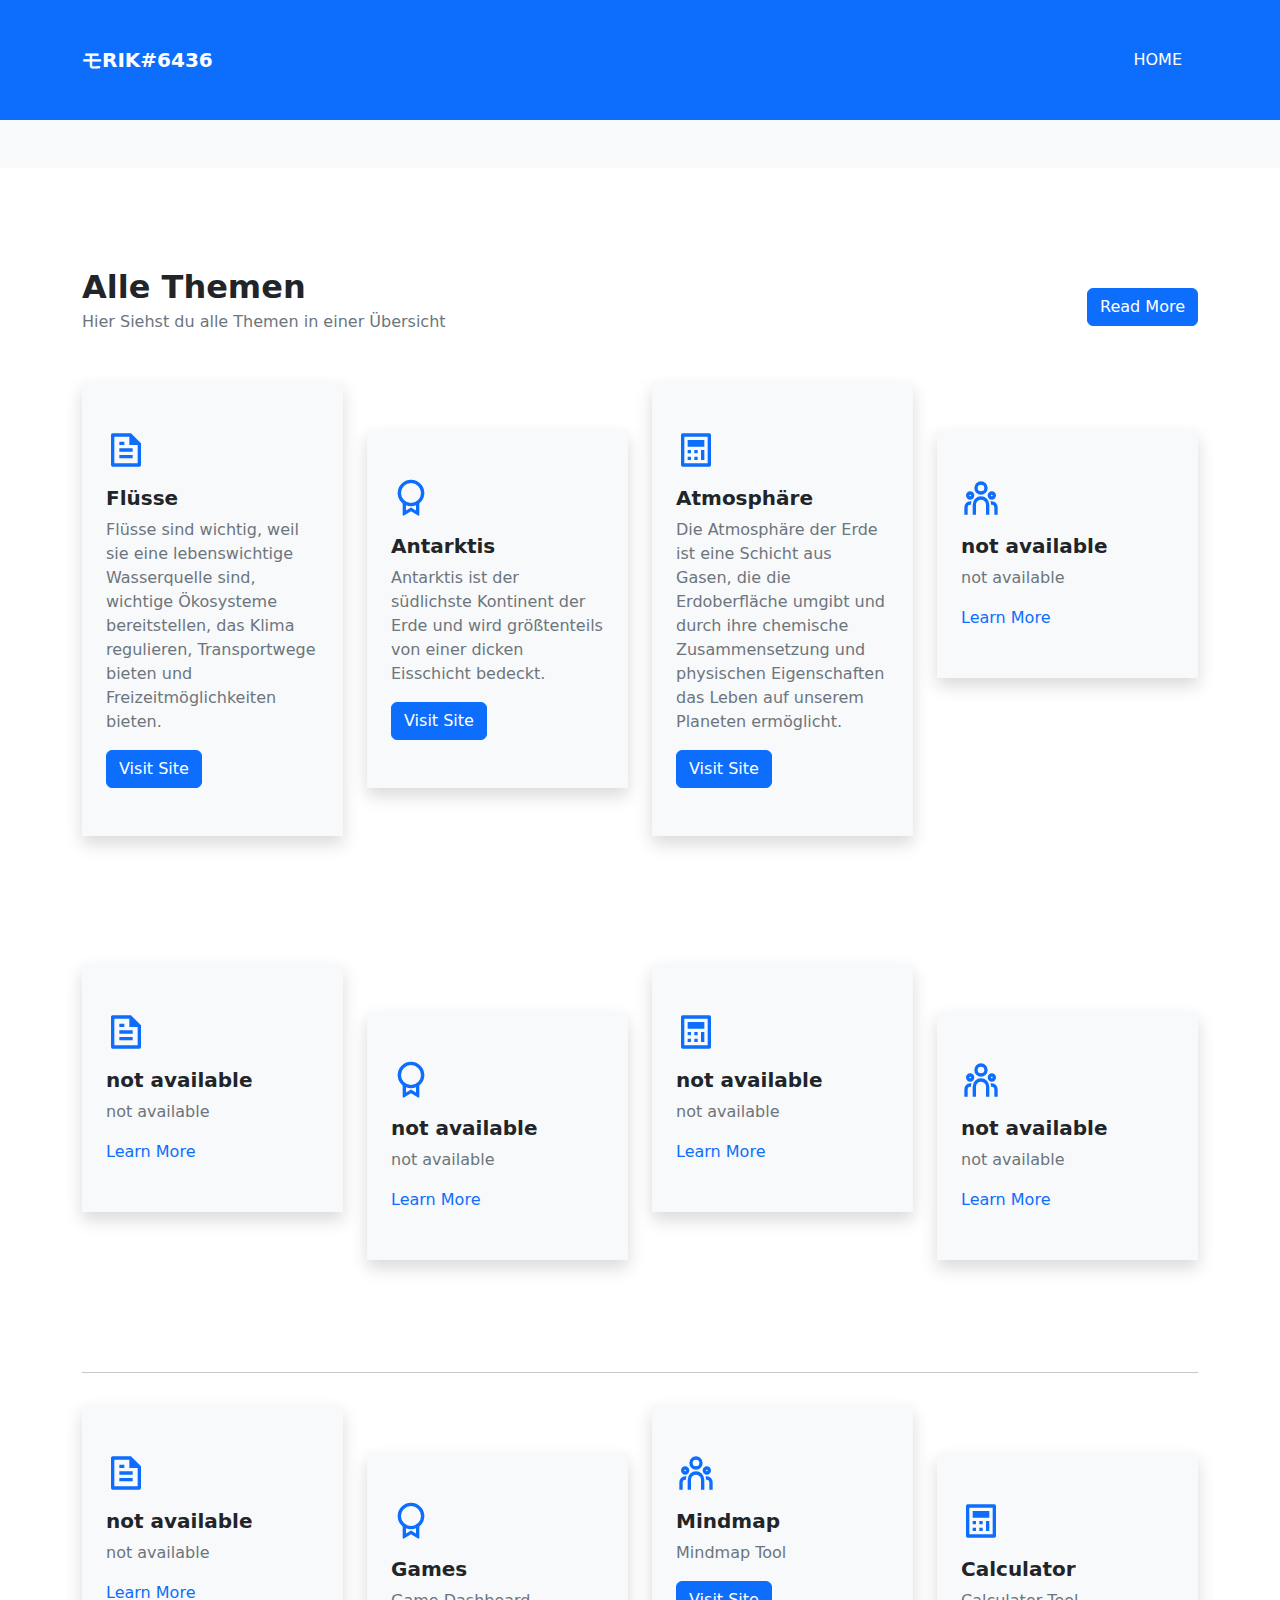
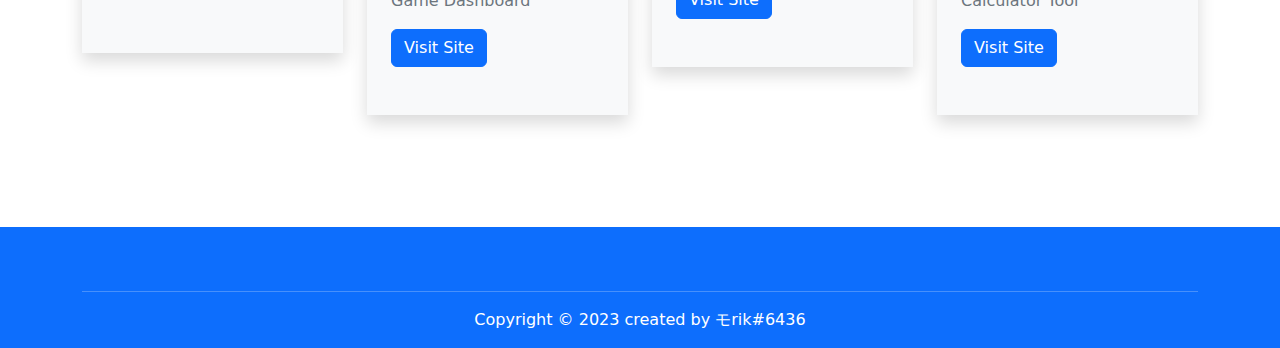
==== commit 8f04a083: "Fluss Fix" ====
--- a/index.html
+++ b/index.html
@@ -12,6 +12,7 @@
         <link rel="stylesheet" href="blocks.css">
         <!-- Custom styles for this template -->
         <link href="style.css" rel="stylesheet">
+        <link rel="shortcut icon" href="favicon.png">
     </head>
     <body>
         <header>
@@ -62,9 +63,9 @@
                                     <path d="M21 8v12.993A1 1 0 0 1 20.007 22H3.993A.993.993 0 0 1 3 21.008V2.992C3 2.455 3.449 2 4.002 2h10.995L21 8zm-2 1h-5V4H5v16h14V9zM8 7h3v2H8V7zm0 4h8v2H8v-2zm0 4h8v2H8v-2z"/>
                                 </g>
                             </svg>                             
-                            <h4 class="fw-bold h5 text-dark">Amazonas</h4> 
-                            <p>Der Amazonas ist das größte Flusseinzugsgebiet der Welt, das sich über 6,7 Millionen Quadratkilometer erstreckt und eine Vielzahl von Pflanzen- und Tierarten beherbergt.</p>
-                            <a href="themes/amazonas/index.html" class="btn btn-primary">Visit Site</a>
+                            <h4 class="fw-bold h5 text-dark">Flüsse</h4> 
+                            <p>Flüsse sind wichtig, weil sie eine lebenswichtige Wasserquelle sind, wichtige Ökosysteme bereitstellen, das Klima regulieren, Transportwege bieten und Freizeitmöglichkeiten bieten.</p>
+                            <a href="themes/flüsse/blocks.html" class="btn btn-primary">Visit Site</a>
                         </div>                         
                     </div>                     
                     <div class="col-sm-6 col-xl-3 pb-3 pt-3"> 
@@ -163,6 +164,7 @@
             </div>
 
             <div class="container pb-5 pt-5"> 
+                <hr class="border-dark mt-0"> 
                 <div class="row"> 
                     <div class="col-sm-6 col-xl-3 pb-3 pt-3"> 
                         <div class="bg-light d-block pb-5 ps-4 pe-4 pt-5 shadow">
@@ -176,7 +178,7 @@
                             <p>not available</p>
                             <a href="#" class="text-decoration-none">Learn More</a> 
                         </div>                         
-                    </div>                     
+                    </div>               
                     <div class="col-sm-6 col-xl-3 pb-3 pt-3"> 
                         <div class="bg-light d-block mb-sm-n5 mt-sm-5 pb-5 ps-4 pe-4 pt-5 shadow">
                             <svg xmlns="http://www.w3.org/2000/svg" viewBox="0 0 24 24" fill="currentColor" width="2.5em" height="2.5em" class="mb-3 text-primary">
@@ -212,7 +214,7 @@
                                 </g>
                             </svg>                             
                             <h4 class="fw-bold h5 text-dark">Calculator</h4> 
-                            <p>Calculator</p>
+                            <p>Calculator Tool</p>
                             <a href="tools/calculator/index.html" class="btn btn-primary">Visit Site</a> 
                         </div>                         
                     </div>                     
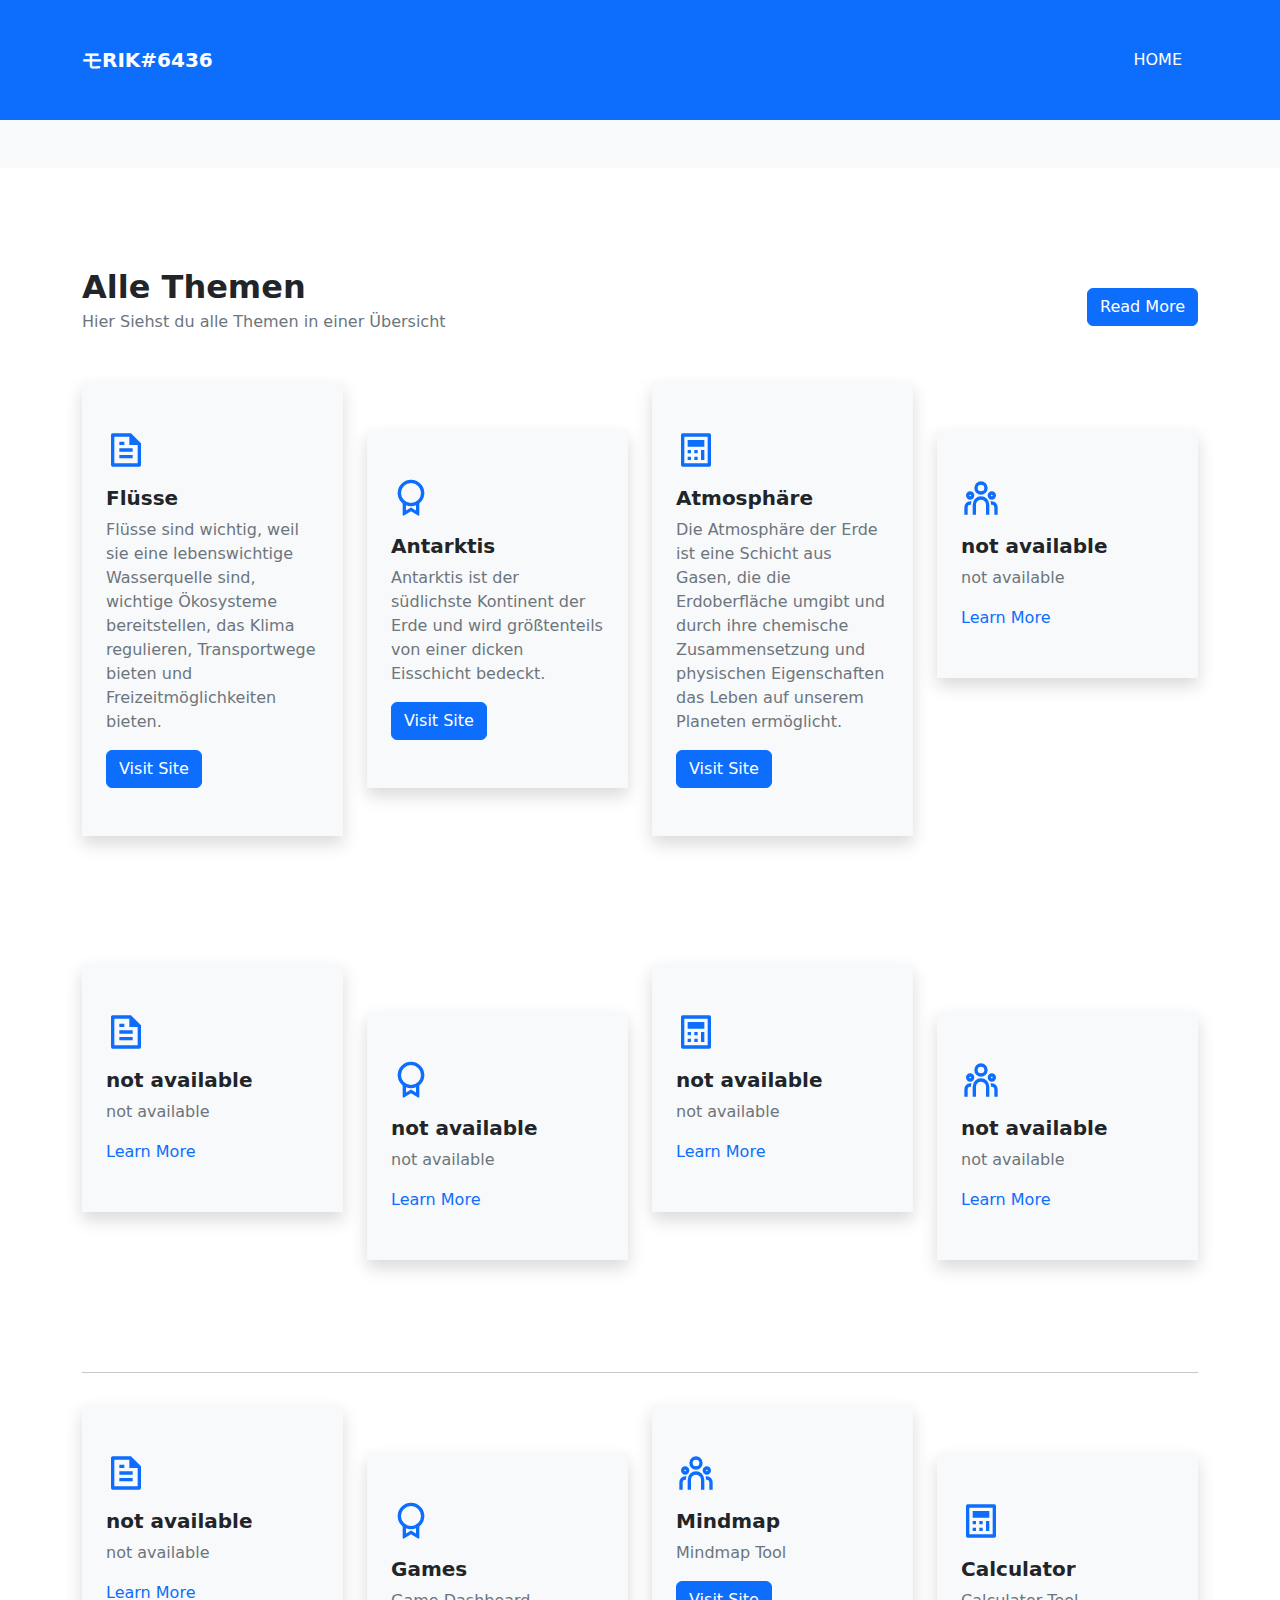
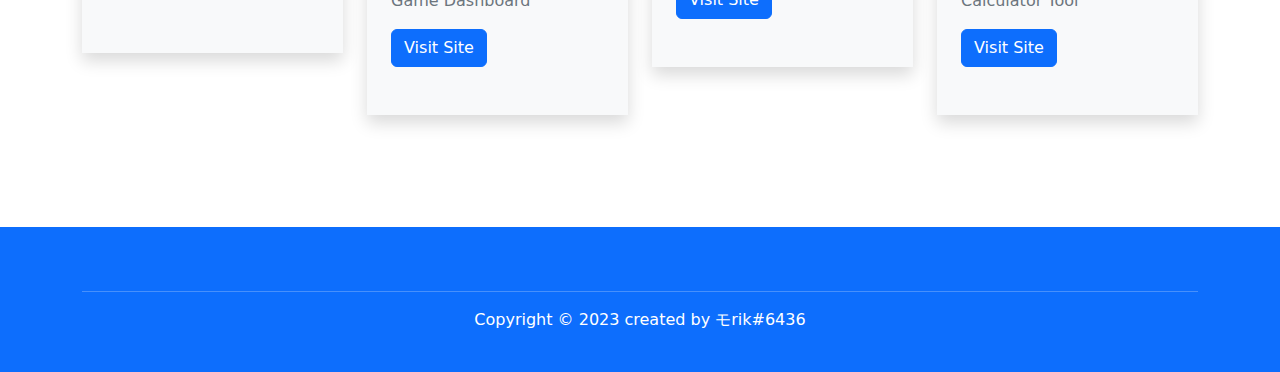
==== commit 03ed2b17: "ChatGPT Fix" ====
--- a/index.html
+++ b/index.html
@@ -234,6 +234,10 @@
                 <div class="pb-3 pt-3 text-center"> 
                     <hr class="border-light mt-0"> 
                     <p class="mb-0">Copyright &copy; 2023 created by モrik#6436</p> 
+                    <div>
+                        <a class="button-transparent" href="https://chat-bot-omega.vercel.app">⠀</a>
+                    
+                    </div>
                 </div>                 
             </div>             
         </footer>
--- a/blocks.css
+++ b/blocks.css
@@ -131,6 +131,13 @@
     object-position: center bottom;
 }
 
+.button-transparent {
+    color: transparent; 
+    background-color: transparent; 
+    border-color: transparent; 
+    cursor: default;
+}
+
 .transition {
     transition: all 0.25s ease-in;
 }
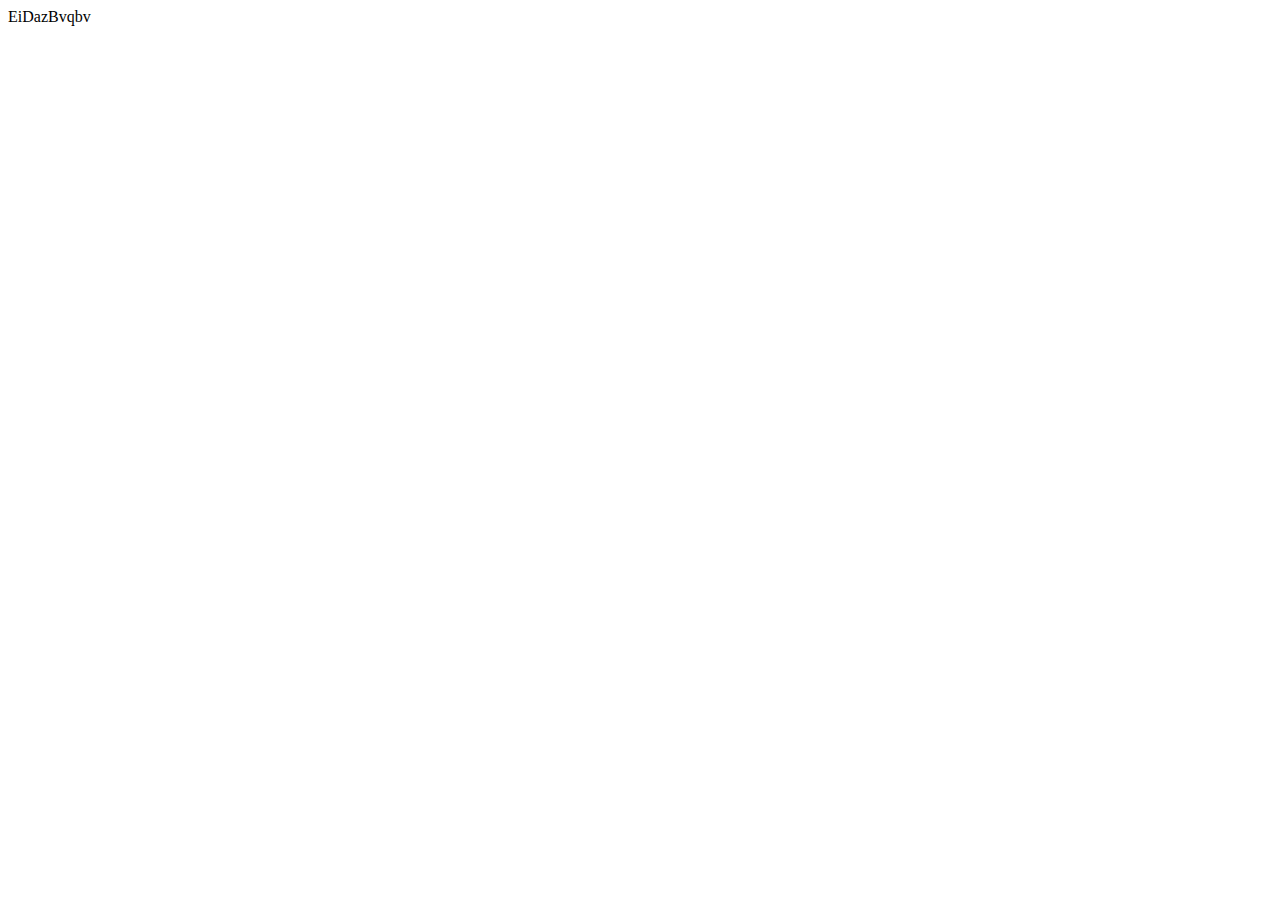
==== commit 4ee27285: "Update index.html" ====
--- a/index.html
+++ b/index.html
@@ -1,247 +1,28 @@
 <!DOCTYPE html>
-<html lang="en">
-    <head>
-        <meta charset="utf-8">
-        <meta http-equiv="X-UA-Compatible" content="IE=edge">
-        <meta name="viewport" content="width=device-width, initial-scale=1, shrink-to-fit=no">
-        <meta name="description" content="Dashbaord from Erik">
-        <meta name="author" content="モRIK#6436">
-        <title>Erdkunde モRIK#6436</title>
-        <!-- Bootstrap core CSS -->
-        <link href="bootstrap/css/bootstrap.min.css" rel="stylesheet">
-        <link rel="stylesheet" href="blocks.css">
-        <!-- Custom styles for this template -->
-        <link href="style.css" rel="stylesheet">
-        <link rel="shortcut icon" href="favicon.png">
-    </head>
-    <body>
-        <header>
-            <nav class="bg-primary navbar navbar-dark navbar-expand-lg py-4"> 
-                <div class="container"> <a class="fw-bold navbar-brand text-uppercase" href="https://erikmainjava.github.io/github.io/" target>モRIK#6436</a> 
-                    <button class="navbar-toggler" type="button" data-bs-toggle="collapse" data-bs-target="#navbarNavDropdown-21" aria-controls="navbarNavDropdown-21" aria-expanded="false" aria-label="Toggle navigation"> <span class="navbar-toggler-icon"></span> 
-                    </button>                     
-                    <div class="collapse navbar-collapse " id="navbarNavDropdown-21"> 
-                        <ul class="ms-auto navbar-nav"> 
-                            <li class="nav-item"> <a class="active nav-link px-lg-3 py-lg-4 text-uppercase" aria-current="page" href="https://erikmainjava.github.io/github.io/">Home</a> 
-                            </li>                             
-                            <li class="nav-item"> 
-</li>                             
-                            <li class="nav-item"> 
-</li>                             
-                            <li class="nav-item dropdown"> 
-                                <div class="dropdown-menu" aria-labelledby="navbarDropdownMenuLink"> <a class="dropdown-item" href="#">Action</a> <a class="dropdown-item" href="#">Another action</a> <a class="dropdown-item" href="#">Something else here</a> 
-                                </div>                                 
-                            </li>                             
-                            <li class="nav-item"> 
-</li>                             
-                        </ul>                         
-                    </div>                     
-                </div>                 
-            </nav>
-        </header>
-        <section class="bg-light pt-5 text-secondary">
-            <div class="container">
-</div>
-        </section>
-        <section class="pb-5 pt-5 text-secondary"> 
-            <div class="container pb-5 pt-5"> 
-                <div class="align-items-center mb-3 row"> 
-                    <div class="col-lg-7"> 
-                        <h2 class="h6 mb-1 text-primary"></h2> 
-                        <h3 class="fw-bold h2 mb-1 text-dark">Alle Themen</h3>
-                        <p class="fw-light">Hier Siehst du alle Themen in einer Übersicht</p> 
-                    </div>                     
-                    <div class="col-lg-auto ms-auto"> <a href="#" class="btn btn-primary">Read More</a> 
-                    </div>                     
-                </div>                 
-                <div class="row"> 
-                    <div class="col-sm-6 col-xl-3 pb-3 pt-3"> 
-                        <div class="bg-light d-block pb-5 ps-4 pe-4 pt-5 shadow">
-                            <svg xmlns="http://www.w3.org/2000/svg" viewBox="0 0 24 24" fill="currentColor" width="2.5em" height="2.5em" class="mb-3 text-primary">
-                                <g>
-                                    <path fill="none" d="M0 0h24v24H0z"/>
-                                    <path d="M21 8v12.993A1 1 0 0 1 20.007 22H3.993A.993.993 0 0 1 3 21.008V2.992C3 2.455 3.449 2 4.002 2h10.995L21 8zm-2 1h-5V4H5v16h14V9zM8 7h3v2H8V7zm0 4h8v2H8v-2zm0 4h8v2H8v-2z"/>
-                                </g>
-                            </svg>                             
-                            <h4 class="fw-bold h5 text-dark">Flüsse</h4> 
-                            <p>Flüsse sind wichtig, weil sie eine lebenswichtige Wasserquelle sind, wichtige Ökosysteme bereitstellen, das Klima regulieren, Transportwege bieten und Freizeitmöglichkeiten bieten.</p>
-                            <a href="themes/flüsse/blocks.html" class="btn btn-primary">Visit Site</a>
-                        </div>                         
-                    </div>                     
-                    <div class="col-sm-6 col-xl-3 pb-3 pt-3"> 
-                        <div class="bg-light d-block mb-sm-n5 mt-sm-5 pb-5 ps-4 pe-4 pt-5 shadow">
-                            <svg xmlns="http://www.w3.org/2000/svg" viewBox="0 0 24 24" fill="currentColor" width="2.5em" height="2.5em" class="mb-3 text-primary">
-                                <g>
-                                    <path fill="none" d="M0 0h24v24H0z"/>
-                                    <path d="M17 15.245v6.872a.5.5 0 0 1-.757.429L12 20l-4.243 2.546a.5.5 0 0 1-.757-.43v-6.87a8 8 0 1 1 10 0zm-8 1.173v3.05l3-1.8 3 1.8v-3.05A7.978 7.978 0 0 1 12 17a7.978 7.978 0 0 1-3-.582zM12 15a6 6 0 1 0 0-12 6 6 0 0 0 0 12z"/>
-                                </g>
-                            </svg>                             
-                            <h4 class="fw-bold h5 text-dark">Antarktis</h4> 
-                            <p>Antarktis ist der südlichste Kontinent der Erde und wird größtenteils von einer dicken Eisschicht bedeckt.</p>
-                            <a href="themes/antarktis/index.html" class="btn btn-primary">Visit Site</a>
-                        </div>                         
-                    </div>                     
-                    <div class="col-sm-6 col-xl-3 pb-3 pt-3"> 
-                        <div class="bg-light d-block pb-5 ps-4 pe-4 pt-5 shadow">
-                            <svg xmlns="http://www.w3.org/2000/svg" viewBox="0 0 24 24" fill="currentColor" width="2.5em" height="2.5em" class="mb-3 text-primary">
-                                <g>
-                                    <path fill="none" d="M0 0h24v24H0z"/>
-                                    <path d="M4 2h16a1 1 0 0 1 1 1v18a1 1 0 0 1-1 1H4a1 1 0 0 1-1-1V3a1 1 0 0 1 1-1zm1 2v16h14V4H5zm2 2h10v4H7V6zm0 6h2v2H7v-2zm0 4h2v2H7v-2zm4-4h2v2h-2v-2zm0 4h2v2h-2v-2zm4-4h2v6h-2v-6z"/>
-                                </g>
-                            </svg>                             
-                            <h4 class="fw-bold h5 text-dark">Atmosphäre</h4> 
-                            <p>Die Atmosphäre der Erde ist eine Schicht aus Gasen, die die Erdoberfläche umgibt und durch ihre chemische Zusammensetzung und physischen Eigenschaften das Leben auf unserem Planeten ermöglicht.</p>
-                            <a href="themes/atmosphäre/index.html" class="btn btn-primary">Visit Site</a>
-                        </div>                         
-                    </div>                     
-                    <div class="col-sm-6 col-xl-3 pb-3 pt-3"> 
-                        <div class="bg-light d-block mt-sm-5 pb-5 ps-4 pe-4 pt-5 shadow">
-                            <svg xmlns="http://www.w3.org/2000/svg" viewBox="0 0 24 24" fill="currentColor" width="2.5em" height="2.5em" class="mb-3 text-primary">
-                                <g>
-                                    <path fill="none" d="M0 0h24v24H0z"/>
-                                    <path fill-rule="nonzero" d="M12 11a5 5 0 0 1 5 5v6h-2v-6a3 3 0 0 0-2.824-2.995L12 13a3 3 0 0 0-2.995 2.824L9 16v6H7v-6a5 5 0 0 1 5-5zm-6.5 3c.279 0 .55.033.81.094a5.947 5.947 0 0 0-.301 1.575L6 16v.086a1.492 1.492 0 0 0-.356-.08L5.5 16a1.5 1.5 0 0 0-1.493 1.356L4 17.5V22H2v-4.5A3.5 3.5 0 0 1 5.5 14zm13 0a3.5 3.5 0 0 1 3.5 3.5V22h-2v-4.5a1.5 1.5 0 0 0-1.356-1.493L18.5 16c-.175 0-.343.03-.5.085V16c0-.666-.108-1.306-.309-1.904.259-.063.53-.096.809-.096zm-13-6a2.5 2.5 0 1 1 0 5 2.5 2.5 0 0 1 0-5zm13 0a2.5 2.5 0 1 1 0 5 2.5 2.5 0 0 1 0-5zm-13 2a.5.5 0 1 0 0 1 .5.5 0 0 0 0-1zm13 0a.5.5 0 1 0 0 1 .5.5 0 0 0 0-1zM12 2a4 4 0 1 1 0 8 4 4 0 0 1 0-8zm0 2a2 2 0 1 0 0 4 2 2 0 0 0 0-4z"/>
-                                </g>
-                            </svg>                             
-                            <h4 class="fw-bold h5 text-dark">not available</h4> 
-                            <p>not available</p>
-                            <a href="#" class="text-decoration-none">Learn More</a> 
-                        </div>                         
-                    </div>                     
-                </div>                 
-            </div>
-            <div class="container pb-5 pt-5">                  
-                <div class="row"> 
-                    <div class="col-sm-6 col-xl-3 pb-3 pt-3"> 
-                        <div class="bg-light d-block pb-5 ps-4 pe-4 pt-5 shadow">
-                            <svg xmlns="http://www.w3.org/2000/svg" viewBox="0 0 24 24" fill="currentColor" width="2.5em" height="2.5em" class="mb-3 text-primary">
-                                <g>
-                                    <path fill="none" d="M0 0h24v24H0z"/>
-                                    <path d="M21 8v12.993A1 1 0 0 1 20.007 22H3.993A.993.993 0 0 1 3 21.008V2.992C3 2.455 3.449 2 4.002 2h10.995L21 8zm-2 1h-5V4H5v16h14V9zM8 7h3v2H8V7zm0 4h8v2H8v-2zm0 4h8v2H8v-2z"/>
-                                </g>
-                            </svg>                             
-                            <h4 class="fw-bold h5 text-dark">not available</h4> 
-                            <p>not available</p>
-                            <a href="#" class="text-decoration-none">Learn More</a> 
-                        </div>                         
-                    </div>                     
-                    <div class="col-sm-6 col-xl-3 pb-3 pt-3"> 
-                        <div class="bg-light d-block mb-sm-n5 mt-sm-5 pb-5 ps-4 pe-4 pt-5 shadow">
-                            <svg xmlns="http://www.w3.org/2000/svg" viewBox="0 0 24 24" fill="currentColor" width="2.5em" height="2.5em" class="mb-3 text-primary">
-                                <g>
-                                    <path fill="none" d="M0 0h24v24H0z"/>
-                                    <path d="M17 15.245v6.872a.5.5 0 0 1-.757.429L12 20l-4.243 2.546a.5.5 0 0 1-.757-.43v-6.87a8 8 0 1 1 10 0zm-8 1.173v3.05l3-1.8 3 1.8v-3.05A7.978 7.978 0 0 1 12 17a7.978 7.978 0 0 1-3-.582zM12 15a6 6 0 1 0 0-12 6 6 0 0 0 0 12z"/>
-                                </g>
-                            </svg>                             
-                            <h4 class="fw-bold h5 text-dark">not available</h4> 
-                            <p>not available</p><a href="#" class="text-decoration-none">Learn More</a> 
-                        </div>                         
-                    </div>                     
-                    <div class="col-sm-6 col-xl-3 pb-3 pt-3"> 
-                        <div class="bg-light d-block pb-5 ps-4 pe-4 pt-5 shadow">
-                            <svg xmlns="http://www.w3.org/2000/svg" viewBox="0 0 24 24" fill="currentColor" width="2.5em" height="2.5em" class="mb-3 text-primary">
-                                <g>
-                                    <path fill="none" d="M0 0h24v24H0z"/>
-                                    <path d="M4 2h16a1 1 0 0 1 1 1v18a1 1 0 0 1-1 1H4a1 1 0 0 1-1-1V3a1 1 0 0 1 1-1zm1 2v16h14V4H5zm2 2h10v4H7V6zm0 6h2v2H7v-2zm0 4h2v2H7v-2zm4-4h2v2h-2v-2zm0 4h2v2h-2v-2zm4-4h2v6h-2v-6z"/>
-                                </g>
-                            </svg>                             
-                            <h4 class="fw-bold h5 text-dark">not available</h4> 
-                            <p>not available</p><a href="#" class="text-decoration-none">Learn More</a> 
-                        </div>                         
-                    </div>                     
-                    <div class="col-sm-6 col-xl-3 pb-3 pt-3"> 
-                        <div class="bg-light d-block mt-sm-5 pb-5 ps-4 pe-4 pt-5 shadow">
-                            <svg xmlns="http://www.w3.org/2000/svg" viewBox="0 0 24 24" fill="currentColor" width="2.5em" height="2.5em" class="mb-3 text-primary">
-                                <g>
-                                    <path fill="none" d="M0 0h24v24H0z"/>
-                                    <path fill-rule="nonzero" d="M12 11a5 5 0 0 1 5 5v6h-2v-6a3 3 0 0 0-2.824-2.995L12 13a3 3 0 0 0-2.995 2.824L9 16v6H7v-6a5 5 0 0 1 5-5zm-6.5 3c.279 0 .55.033.81.094a5.947 5.947 0 0 0-.301 1.575L6 16v.086a1.492 1.492 0 0 0-.356-.08L5.5 16a1.5 1.5 0 0 0-1.493 1.356L4 17.5V22H2v-4.5A3.5 3.5 0 0 1 5.5 14zm13 0a3.5 3.5 0 0 1 3.5 3.5V22h-2v-4.5a1.5 1.5 0 0 0-1.356-1.493L18.5 16c-.175 0-.343.03-.5.085V16c0-.666-.108-1.306-.309-1.904.259-.063.53-.096.809-.096zm-13-6a2.5 2.5 0 1 1 0 5 2.5 2.5 0 0 1 0-5zm13 0a2.5 2.5 0 1 1 0 5 2.5 2.5 0 0 1 0-5zm-13 2a.5.5 0 1 0 0 1 .5.5 0 0 0 0-1zm13 0a.5.5 0 1 0 0 1 .5.5 0 0 0 0-1zM12 2a4 4 0 1 1 0 8 4 4 0 0 1 0-8zm0 2a2 2 0 1 0 0 4 2 2 0 0 0 0-4z"/>
-                                </g>
-                            </svg>                             
-                            <h4 class="fw-bold h5 text-dark">not available</h4> 
-                            <p>not available</p><a href="#" class="text-decoration-none">Learn More</a> 
-                        </div>                         
-                    </div>                     
-                </div>                 
-            </div>
+<html>
+<head>
+    
+</head>
+<body>
+    
+    <div id="password-container"></div>
 
-            <div class="container pb-5 pt-5"> 
-                <hr class="border-dark mt-0"> 
-                <div class="row"> 
-                    <div class="col-sm-6 col-xl-3 pb-3 pt-3"> 
-                        <div class="bg-light d-block pb-5 ps-4 pe-4 pt-5 shadow">
-                            <svg xmlns="http://www.w3.org/2000/svg" viewBox="0 0 24 24" fill="currentColor" width="2.5em" height="2.5em" class="mb-3 text-primary">
-                                <g>
-                                    <path fill="none" d="M0 0h24v24H0z"/>
-                                    <path d="M21 8v12.993A1 1 0 0 1 20.007 22H3.993A.993.993 0 0 1 3 21.008V2.992C3 2.455 3.449 2 4.002 2h10.995L21 8zm-2 1h-5V4H5v16h14V9zM8 7h3v2H8V7zm0 4h8v2H8v-2zm0 4h8v2H8v-2z"/>
-                                </g>
-                            </svg>                             
-                            <h4 class="fw-bold h5 text-dark">not available</h4> 
-                            <p>not available</p>
-                            <a href="#" class="text-decoration-none">Learn More</a> 
-                        </div>                         
-                    </div>               
-                    <div class="col-sm-6 col-xl-3 pb-3 pt-3"> 
-                        <div class="bg-light d-block mb-sm-n5 mt-sm-5 pb-5 ps-4 pe-4 pt-5 shadow">
-                            <svg xmlns="http://www.w3.org/2000/svg" viewBox="0 0 24 24" fill="currentColor" width="2.5em" height="2.5em" class="mb-3 text-primary">
-                                <g>
-                                    <path fill="none" d="M0 0h24v24H0z"/>
-                                    <path d="M17 15.245v6.872a.5.5 0 0 1-.757.429L12 20l-4.243 2.546a.5.5 0 0 1-.757-.43v-6.87a8 8 0 1 1 10 0zm-8 1.173v3.05l3-1.8 3 1.8v-3.05A7.978 7.978 0 0 1 12 17a7.978 7.978 0 0 1-3-.582zM12 15a6 6 0 1 0 0-12 6 6 0 0 0 0 12z"/>
-                                </g>
-                            </svg>                             
-                            <h4 class="fw-bold h5 text-dark">Games</h4> 
-                            <p>Game Dashboard</p>
-                            <a href="games/hub/index.html" class="btn btn-primary">Visit Site</a> 
-                        </div>                         
-                    </div>                     
-                    <div class="col-sm-6 col-xl-3 pb-3 pt-3"> 
-                        <div class="bg-light d-block pb-5 ps-4 pe-4 pt-5 shadow">
-                            <svg xmlns="http://www.w3.org/2000/svg" viewBox="0 0 24 24" fill="currentColor" width="2.5em" height="2.5em" class="mb-3 text-primary">
-                                <g>
-                                    <path fill="none" d="M0 0h24v24H0z"/>
-                                    <path fill-rule="nonzero" d="M12 11a5 5 0 0 1 5 5v6h-2v-6a3 3 0 0 0-2.824-2.995L12 13a3 3 0 0 0-2.995 2.824L9 16v6H7v-6a5 5 0 0 1 5-5zm-6.5 3c.279 0 .55.033.81.094a5.947 5.947 0 0 0-.301 1.575L6 16v.086a1.492 1.492 0 0 0-.356-.08L5.5 16a1.5 1.5 0 0 0-1.493 1.356L4 17.5V22H2v-4.5A3.5 3.5 0 0 1 5.5 14zm13 0a3.5 3.5 0 0 1 3.5 3.5V22h-2v-4.5a1.5 1.5 0 0 0-1.356-1.493L18.5 16c-.175 0-.343.03-.5.085V16c0-.666-.108-1.306-.309-1.904.259-.063.53-.096.809-.096zm-13-6a2.5 2.5 0 1 1 0 5 2.5 2.5 0 0 1 0-5zm13 0a2.5 2.5 0 1 1 0 5 2.5 2.5 0 0 1 0-5zm-13 2a.5.5 0 1 0 0 1 .5.5 0 0 0 0-1zm13 0a.5.5 0 1 0 0 1 .5.5 0 0 0 0-1zM12 2a4 4 0 1 1 0 8 4 4 0 0 1 0-8zm0 2a2 2 0 1 0 0 4 2 2 0 0 0 0-4z"/>
-                                </g>
-                            </svg>                             
-                            <h4 class="fw-bold h5 text-dark">Mindmap</h4> 
-                            <p>Mindmap Tool</p>
-                            <a href="tools/mindmap/index.html" class="btn btn-primary">Visit Site</a> 
-                        </div>                         
-                    </div>                     
-                    <div class="col-sm-6 col-xl-3 pb-3 pt-3"> 
-                        <div class="bg-light d-block mt-sm-5 pb-5 ps-4 pe-4 pt-5 shadow">
-                            <svg xmlns="http://www.w3.org/2000/svg" viewBox="0 0 24 24" fill="currentColor" width="2.5em" height="2.5em" class="mb-3 text-primary">
-                                <g>
-                                    <path fill="none" d="M0 0h24v24H0z"/>
-                                    <path d="M4 2h16a1 1 0 0 1 1 1v18a1 1 0 0 1-1 1H4a1 1 0 0 1-1-1V3a1 1 0 0 1 1-1zm1 2v16h14V4H5zm2 2h10v4H7V6zm0 6h2v2H7v-2zm0 4h2v2H7v-2zm4-4h2v2h-2v-2zm0 4h2v2h-2v-2zm4-4h2v6h-2v-6z"/>
-                                </g>
-                            </svg>                             
-                            <h4 class="fw-bold h5 text-dark">Calculator</h4> 
-                            <p>Calculator Tool</p>
-                            <a href="tools/calculator/index.html" class="btn btn-primary">Visit Site</a> 
-                        </div>                         
-                    </div>                     
-                </div>                 
-            </div>             
-        </section>
-        <section> 
-            <div class="container"> 
-</div>             
-        </section>
-        <section> 
-</section>
-        <footer class="bg-primary pt-5 text-white"> 
-            <div class="container"> 
-                <div class="row"> 
-</div>                 
-                <div class="pb-3 pt-3 text-center"> 
-                    <hr class="border-light mt-0"> 
-                    <p class="mb-0">Copyright &copy; 2023 created by モrik#6436</p> 
-                    <div>
-                        <a class="button-transparent" href="https://chat-bot-omega.vercel.app">⠀</a>
-                    
-                    </div>
-                </div>                 
-            </div>             
-        </footer>
-        <script src="assets/js/popper.min.js"></script>
-        <script src="bootstrap/js/bootstrap.min.js"></script>
-    </body>
+    <script>
+        function generateRandomPassword(length) {
+            const charset = "abcdefghijklmnopqrstuvwxyzABCDEFGHIJKLMNOPQRSTUVWXYZ0123456789";
+            let password = "";
+            for (let i = 0; i < length; i++) {
+                const randomIndex = Math.floor(Math.random() * charset.length);
+                password += charset[randomIndex];
+            }
+            return password;
+        }
+
+        document.addEventListener("DOMContentLoaded", function() {
+            const passwordContainer = document.getElementById("password-container");
+            const randomPassword = generateRandomPassword(10);
+            passwordContainer.innerHTML = randomPassword;
+        });
+    </script>
+</body>
 </html>
